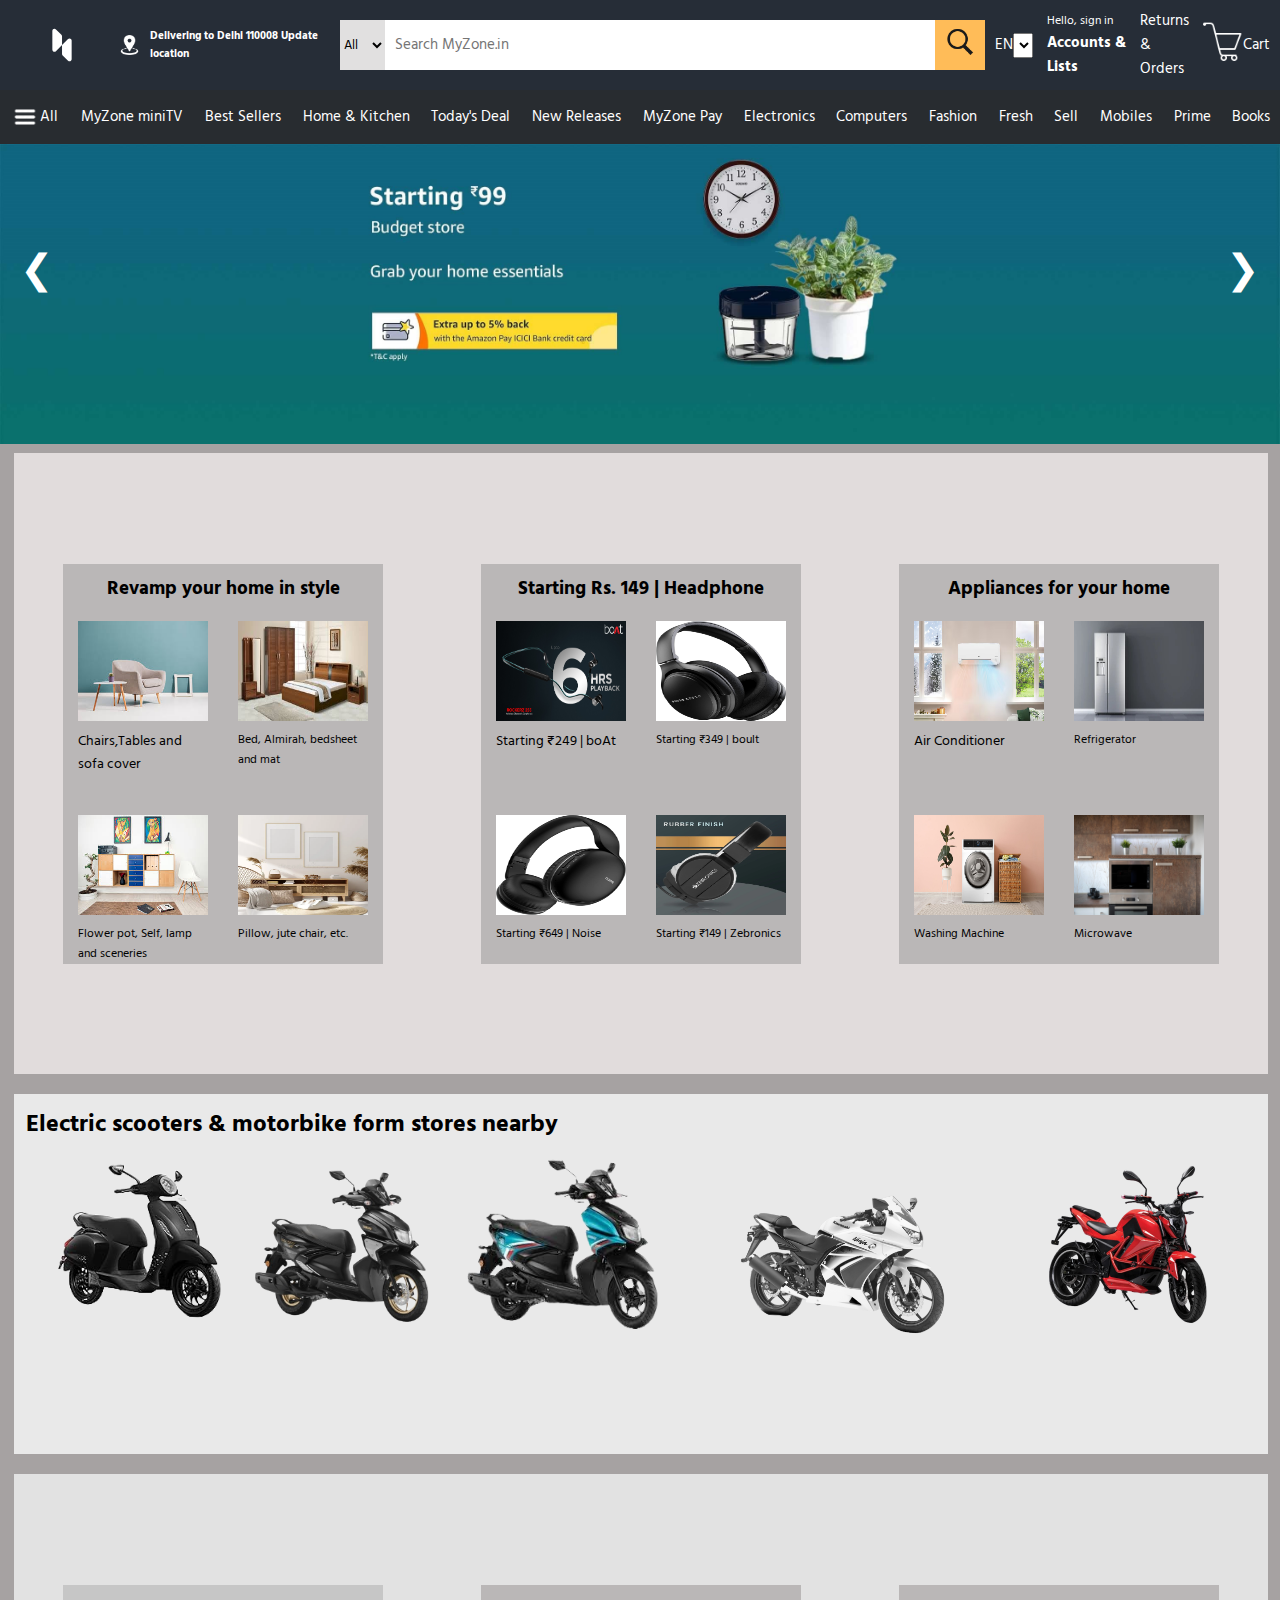
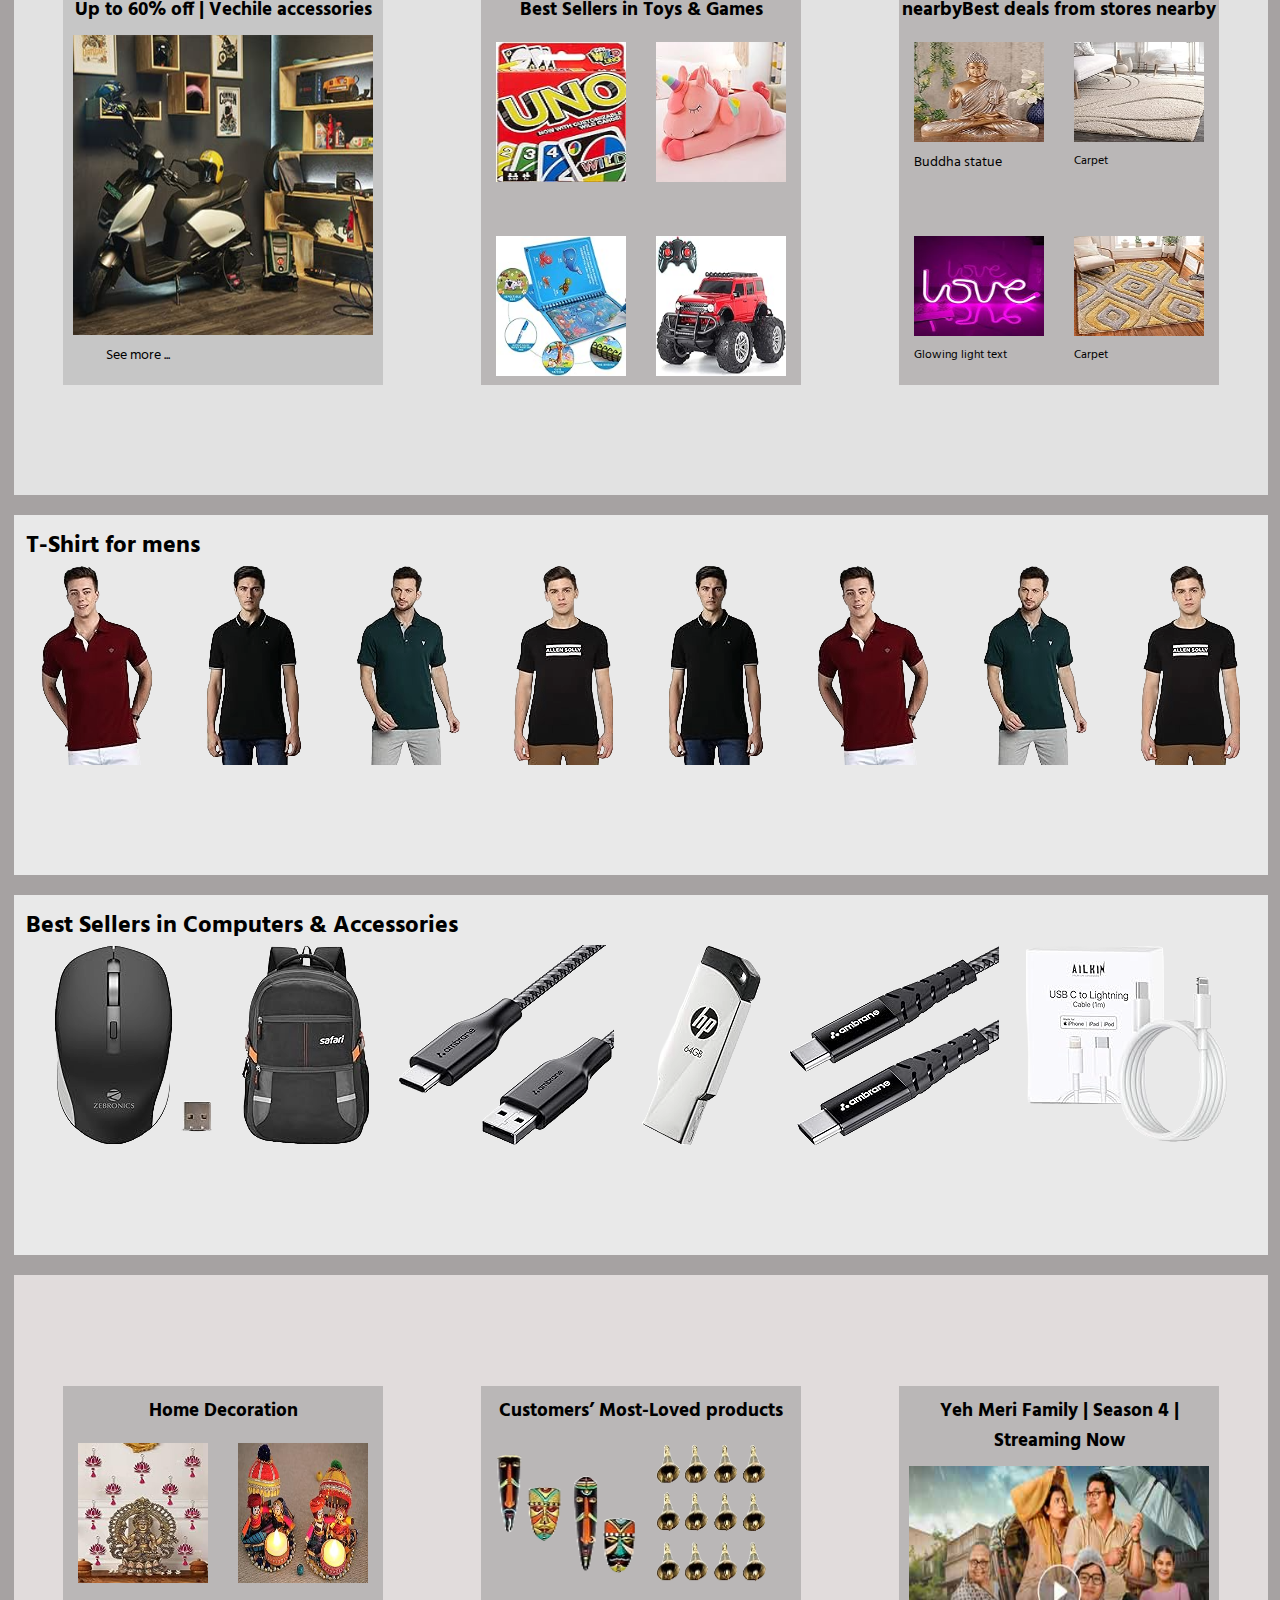
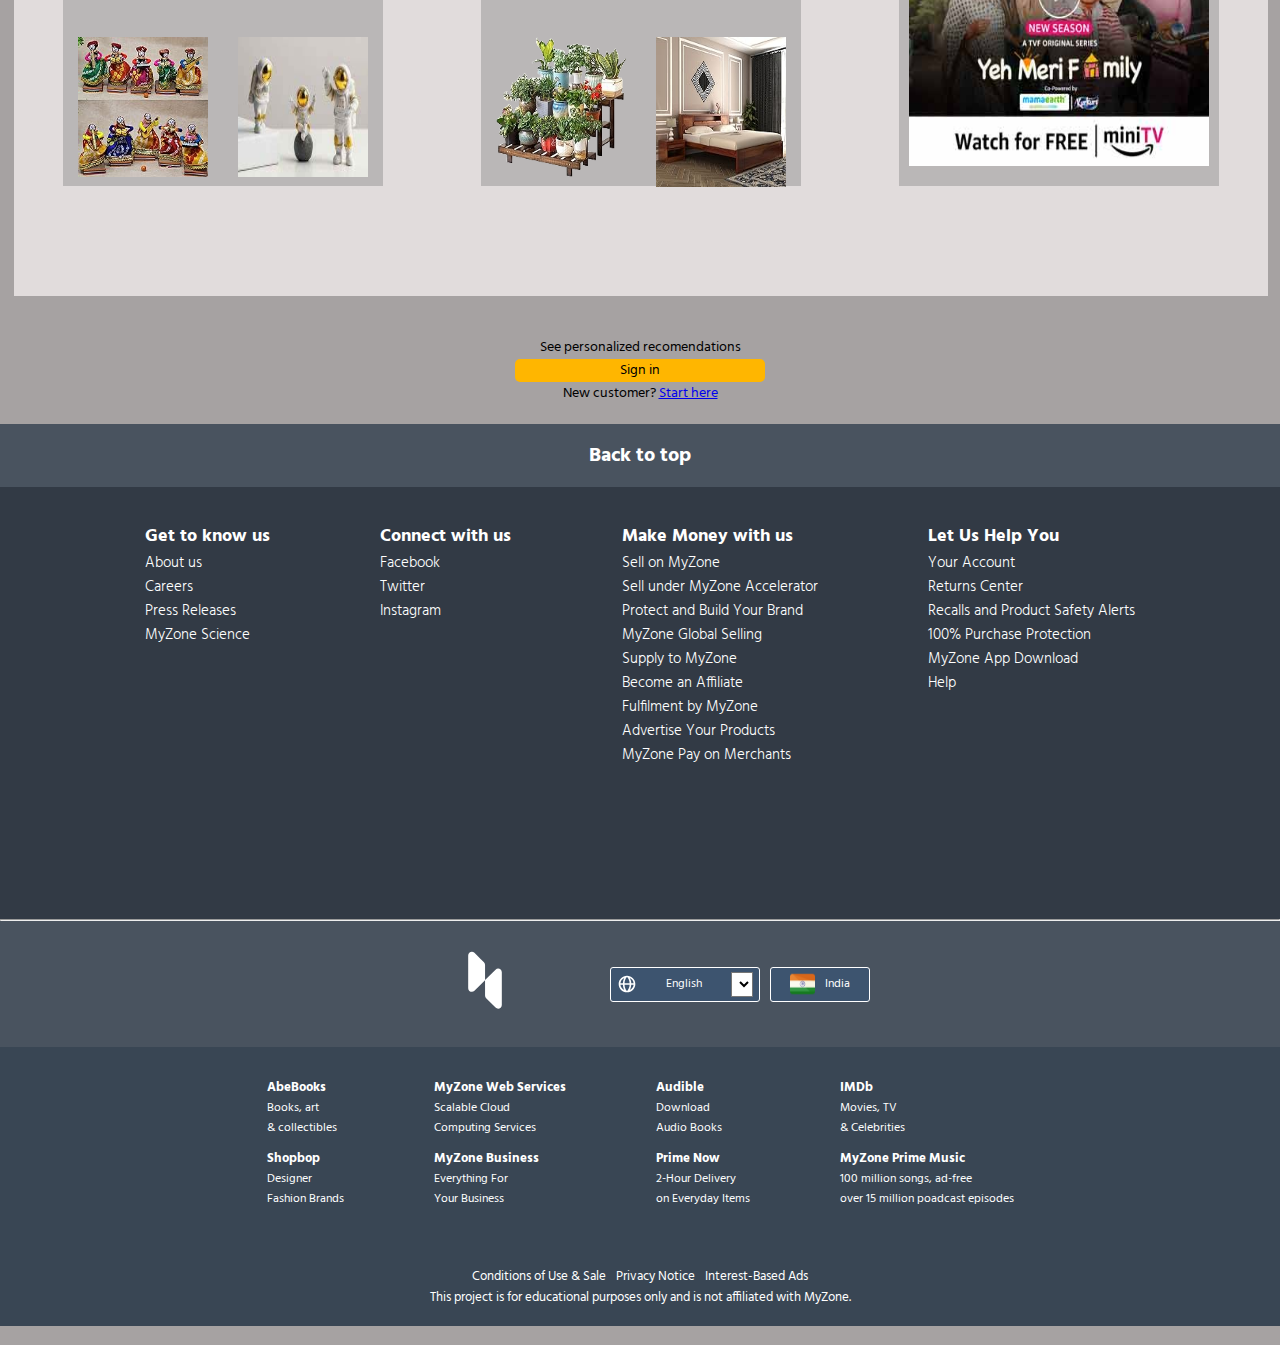
==== index.html @ e0f48158 "Initial commit" ====
<!DOCTYPE html>
<html lang="en">
  <head>
    <meta charset="UTF-8" />
    <meta name="viewport" content="width=device-width, initial-scale=1.0" />
    <title>MyZone</title>
    <link rel="stylesheet" href="./style.css" />
    <link rel="preconnect" href="https://fonts.googleapis.com" />
    <link rel="preconnect" href="https://fonts.gstatic.com" crossorigin />
    <link
      href="https://fonts.googleapis.com/css2?family=Anton&family=Caveat:wght@400..700&family=Hind:wght@300;400;500;600;700&family=Kalnia+Glaze:wght@100..700&family=Libre+Baskerville:ital,wght@0,400;0,700;1,400&family=Playfair+Display+SC:ital,wght@0,400;0,700;0,900;1,400;1,700;1,900&family=Prompt:ital,wght@0,100;0,200;0,300;0,400;0,500;0,600;0,700;0,800;0,900;1,100;1,200;1,300;1,400;1,500;1,600;1,700;1,800;1,900&family=Source+Code+Pro:ital,wght@0,200..900;1,200..900&display=swap"
      rel="stylesheet"
    />
  </head>
  <body>
    <div class="main-container" id="top">
      <div class="navbar">
        <div class="nav-left">
          <img
            src="./images/logo.svg"
            alt=""
            height="40"
            width="120"
            class="logo-img"
          />
          <div class="location">
            <img src="./images/location.png" alt="" height="20" width="25" />
            <span>Delivering to Delhi 110008 Update location</span>
          </div>
        </div>
        <div class="nav-middle">
          <div class="nav-mid-left">
            <select name="All" id="All">
              <option selected="selected" value="search-alias=aps">
                All
              </option>
              <option value="search-alias=alexa-skills">Alexa Skills</option>
              <option value="search-alias=MyZone-devices">
                MyZone Devices
              </option>
              <option value="search-alias=fashion">MyZone Fashion</option>
              <option value="search-alias=nowstore">MyZone Fresh</option>
              <option value="search-alias=freshmeat">MyZone Fresh Meat</option>
              <option value="search-alias=MyZone-pharmacy">
                MyZone Pharmacy
              </option>
              <option value="search-alias=appliances">Appliances</option>
              <option value="search-alias=mobile-apps">Apps &amp; Games</option>
              <option value="search-alias=audible">Audible Audiobooks</option>
              <option value="search-alias=baby">Baby</option>
              <option value="search-alias=beauty">Beauty</option>
              <option value="search-alias=stripbooks">Books</option>
              <option value="search-alias=automotive">
                Car &amp; Motorbike
              </option>
              <option value="search-alias=apparel">
                Clothing &amp; Accessories
              </option>
              <option value="search-alias=collectibles">Collectibles</option>
              <option value="search-alias=computers">
                Computers &amp; Accessories
              </option>
              <option value="search-alias=todays-deals">Deals</option>
              <option value="search-alias=electronics">Electronics</option>
              <option value="search-alias=furniture">Furniture</option>
              <option value="search-alias=lawngarden">
                Garden &amp; Outdoors
              </option>
              <option value="search-alias=gift-cards">Gift Cards</option>
              <option value="search-alias=grocery">
                Grocery &amp; Gourmet Foods
              </option>
              <option value="search-alias=hpc">
                Health &amp; Personal Care
              </option>
              <option value="search-alias=kitchen">Home &amp; Kitchen</option>
              <option value="search-alias=industrial">
                Industrial &amp; Scientific
              </option>
              <option value="search-alias=jewelry">Jewellery</option>
              <option value="search-alias=digital-text">Kindle Store</option>
              <option value="search-alias=luggage">Luggage &amp; Bags</option>
              <option value="search-alias=luxury-beauty">Luxury Beauty</option>
              <option value="search-alias=dvd">Movies &amp; TV Shows</option>
              <option value="search-alias=digital-music">MP3 Music</option>
              <option value="search-alias=popular">Music</option>
              <option value="search-alias=mi">Musical Instruments</option>
              <option value="search-alias=office-products">
                Office Products
              </option>
              <option value="search-alias=pets">Pet Supplies</option>
              <option value="search-alias=instant-video">Prime Video</option>
              <option value="search-alias=shoes">Shoes &amp; Handbags</option>
              <option value="search-alias=software">Software</option>
              <option value="search-alias=sporting">
                Sports, Fitness &amp; Outdoors
              </option>
              <option value="search-alias=specialty-aps-sns">
                Subscribe &amp; Save
              </option>
              <option value="search-alias=home-improvement">
                Tools &amp; Home Improvement
              </option>
              <option value="search-alias=toys">Toys &amp; Games</option>
              <option value="search-alias=under-ten-dollars">Under ₹500</option>
              <option value="search-alias=videogames">Video Games</option>
              <option value="search-alias=watches">Watches</option>
            </select>
          </div>
          <div class="nav-mid-center">
            <input type="text" placeholder="Search MyZone.in" />
          </div>
          <div class="nav-mid-right">
            <button class="serach">
              <img src="./images/search.png" alt="" />
            </button>
          </div>
        </div>
        <div class="nav-right">
          <div class="lang-dropdown">
            <label for="en">EN</label>
            <select name="" id="" style="width: 20px">
              <option value="">Hindi</option>
              <option value="">German</option>
              <option value="">English</option>
              <option value="">Spanish</option>
            </select>
          </div>
          <div class="nav-right-signin">
            <a href="./signin.html" style="font-size: 12px">Hello, sign in</a>
            <a href="#"><b>Accounts & Lists</b></a>
          </div>
          <div class="nav-right-order">
            <a href="./return.html">Returns</a>
            <a href="./return.html">& Orders</a>
            <!-- <div>Returns</div>
            <div>& Orders</div> -->
          </div>
          <div class="cart">
            <a href="#"
              ><img src="./images/cart-icon.png" alt="" height="40"
            /></a>
            <a href="./cart.html">Cart</a>
          </div>
        </div>
      </div>
      <div class="header">
        <ul>
          <div class="hamburger">
            <img src="./images/hamburger.png" alt="" height="30" width="30" />
            <li>All</li>
          </div>
          <li class="hide-li1">Customer Services</li>
          <li class="hide-li1">Car & Mototrbike</li>
          <li class="hide-li2">MyZone miniTV</li>
          <li class="hide-li2">Best Sellers</li>
          <li class="hide-li2">Home & Kitchen</li>
          <li class="hide-li3">Today's Deal</li>
          <li class="hide-li3">New Releases</li>
          <li class="hide-li3">MyZone Pay</li>
          <li class="hide-li4">Electronics</li>
          <li class="hide-li4">Computers</li>
          <li>Fashion</li>
          <li>Fresh</li>
          <li>Sell</li>
          <li>Mobiles</li>
          <li>Prime</li>
          <li>Books</li>
        </ul>
      </div>
      <div class="main-content">
        <div class="slideshow-container">
          <div class="mySlides fade">
            <img src="./images/bg-1.jpeg" alt="" width="100%" height="300px" />
          </div>
          <div class="mySlides fade">
            <img src="./images/bg-2.jpeg" alt="" width="100%" height="300px" />
          </div>
          <div class="mySlides fade">
            <img src="./images/bg-3.jpg" alt="" width="100%" height="300px" />
          </div>

          <!-- Next and previous button -->
          <a class="prev" onclick="plusSlides(-1)">&#10094;</a>
          <a class="next" onclick="plusSlides(1)">&#10095;</a>
        </div>
        <div class="main-card">
          <div class="card card-1">
            <h3>Revamp your home in style</h3>
            <div class="mini-card">
              <div class="m-card mini-card1">
                <img
                  src="./images/card/furn-1.jpeg"
                  alt=""
                  height="100"
                  width="130"
                />
                <p>Chairs,Tables and sofa cover</p>
              </div>
              <div class="m-card mini-card2">
                <img
                  src="./images/card/furn-2.jpeg"
                  alt=""
                  height="100"
                  width="130"
                />
                <p>Bed, Almirah, bedsheet and mat</p>
              </div>
              <div class="m-card mini-card3">
                <img
                  src="./images/card/furn-3.jpeg"
                  alt=""
                  height="100"
                  width="130"
                />
                <p>Flower pot, Self, lamp and sceneries</p>
              </div>
              <div class="m-card mini-card4">
                <img
                  src="./images/card/furn-4.webp"
                  alt=""
                  height="100"
                  width="130"
                />
                <p>Pillow, jute chair, etc.</p>
              </div>
            </div>
          </div>
          <div class="card card-2">
            <h3>Starting Rs. 149 | Headphone</h3>
            <div class="mini-card">
              <div class="m-card mini-card1">
                <img
                  src="./images/card/boat.jpg"
                  alt=""
                  height="100"
                  width="130"
                />
                <p>Starting ₹249 | boAt</p>
              </div>
              <div class="m-card mini-card2">
                <img
                  src="./images/card/boult.jpg"
                  alt=""
                  height="100"
                  width="130"
                />
                <p>Starting ₹349 | boult</p>
              </div>
              <div class="m-card mini-card3">
                <img
                  src="./images/card/noise.jpg"
                  alt=""
                  height="100"
                  width="130"
                />
                <p>Starting ₹649 | Noise</p>
              </div>
              <div class="m-card mini-card4">
                <img
                  src="./images/card/zebronics.webp"
                  alt=""
                  height="100"
                  width="130"
                />
                <p>Starting ₹149 | Zebronics</p>
              </div>
            </div>
          </div>
          <div class="card card-3">
            <h3>Appliances for your home</h3>
            <div class="mini-card">
              <div class="m-card mini-card1">
                <img
                  src="./images/card/ac.avif"
                  alt=""
                  height="100"
                  width="130"
                />
                <p>Air Conditioner</p>
              </div>
              <div class="m-card mini-card2">
                <img
                  src="./images/card/fridge.jpg"
                  alt=""
                  height="100"
                  width="130"
                />
                <p>Refrigerator</p>
              </div>
              <div class="m-card mini-card3">
                <img
                  src="./images/card/washing machine.avif"
                  alt=""
                  height="100"
                  width="130"
                />
                <p>Washing Machine</p>
              </div>
              <div class="m-card mini-card4">
                <img
                  src="./images/card/microwave.webp"
                  alt=""
                  height="100"
                  width="130"
                />
                <p>Microwave</p>
              </div>
            </div>
          </div>
          <div class="split-card">
            <div class="mini-signin">
              <div class="sign-in">
                <h2>Sign in for your best experience</h2>
              </div>
              <div>
                <button class="btn-signin">Sign in securely</button>
              </div>
            </div>
            <div class="mini-split-card">
              <!-- <video width="320" height="240" controls>
                <source src="movie.mp4" type="video/mp4">
                Your browser does not support the video tag.
              </video> -->
              <img
                src="./images/card/g-1.jpg"
                alt=""
                height="100%"
                width="100%"
              />
            </div>
          </div>
        </div>
      </div>
      <div class="img-container">
        <div>
          <h2>Electric scooters & motorbike form stores nearby</h2>
        </div>
        <div class="scooter-img">
          <img
            class="img-1"
            src="./images/scooters/scooter-1.png"
            alt=""
            height="160"
          />
          <img
            class="img-2"
            src="./images/scooters/scooter-2.png"
            alt=""
            height="160"
          />
          <img
            class="img-3"
            src="./images/scooters/scooter-3.png"
            alt=""
            height="170"
          />
          <img
            class="img-4"
            src="./images/scooters/bike-1.png"
            alt=""
            height="200"
          />
          <img
            class="img-5"
            src="./images/scooters/bike-2.png"
            alt=""
            height="200"
          />
          <img
            class="img-6"
            src="./images/scooters/bike-3.webp"
            alt=""
            height="200"
          />
        </div>
      </div>
      <div class="main-card2">
        <div class="card card-1">
          <h3>Up to 60% off | Vechile accessories</h3>
          <div class="m-card mini-card1">
            <img src="./images/card/o-1.jpg" alt="" height="300" width="300" />
            <p>See more ...</p>
          </div>
        </div>
        <div class="card card-2">
          <h3>Best Sellers in Toys & Games</h3>
          <div class="mini-card">
            <div class="m-card mini-card1">
              <img
                src="./images/card/t-1.jpg"
                alt=""
                height="140"
                width="130"
              />
              <!-- <p>Starting ₹249 | boAt</p> -->
            </div>
            <div class="m-card mini-card2">
              <img
                src="./images/card/t-2.jpg"
                alt=""
                height="140"
                width="130"
              />
              <!-- <p>Starting ₹349 | boult</p> -->
            </div>
            <div class="m-card mini-card3">
              <img
                src="./images/card/t-3.jpg"
                alt=""
                height="140"
                width="130"
              />
              <!-- <p>Starting ₹649 | Noise</p> -->
            </div>
            <div class="m-card mini-card4">
              <img
                src="./images/card/t-4.jpg"
                alt=""
                height="140"
                width="130"
              />
              <!-- <p>Starting ₹149 | Zebronics</p> -->
            </div>
          </div>
        </div>
        <div class="card card-3">
          <h3>nearbyBest deals from stores nearby</h3>
          <div class="mini-card">
            <div class="m-card mini-card1">
              <img
                src="./images/card/c-1.jpg"
                alt=""
                height="100"
                width="130"
              />
              <p>Buddha statue</p>
            </div>
            <div class="m-card mini-card2">
              <img
                src="./images/card/c-2.jpg"
                alt=""
                height="100"
                width="130"
              />
              <p>Carpet</p>
            </div>
            <div class="m-card mini-card3">
              <img
                src="./images/card/c-3.jpg"
                alt=""
                height="100"
                width="130"
              />
              <p>Glowing light text</p>
            </div>
            <div class="m-card mini-card4">
              <img
                src="./images/card/c-4.jpg"
                alt=""
                height="100"
                width="130"
              />
              <p>Carpet</p>
            </div>
          </div>
        </div>
        <div class="card card-4">
          <h3>Up to 60% off | Styles for women</h3>
          <div class="mini-card">
            <div class="m-card mini-card1">
              <img
                src="./images/card/w-1.jpg"
                alt=""
                height="100"
                width="130"
              />
              <p>Womens's Clothing</p>
            </div>
            <div class="m-card mini-card2">
              <img
                src="./images/card/w-2.jpg"
                alt=""
                height="100"
                width="130"
              />
              <p>Footwear+Handbags</p>
            </div>
            <div class="m-card mini-card3">
              <img
                src="./images/card/w-3.jpg"
                alt=""
                height="100"
                width="130"
              />
              <p>Watches</p>
            </div>
            <div class="m-card mini-card4">
              <img
                src="./images/card/w-4.jpg"
                alt=""
                height="100"
                width="130"
              />
              <p>Fashion jewellery</p>
            </div>
          </div>
        </div>
      </div>
      <div class="img-container">
        <div>
          <h2>T-Shirt for mens</h2>
        </div>
        <div class="tShirt-img">
          <img
            class="tshirt-1"
            src="./images/t-shirt/t-shirt-1.png"
            alt=""
            height="200"
          />
          <img
            class="tshirt-2"
            src="./images/t-shirt/t-shirt-2.png"
            alt=""
            height="200"
          />
          <img
            class="tshirt-3"
            src="./images/t-shirt/t-shirt-3.png"
            alt=""
            height="200"
          />
          <img
            class="tshirt-4"
            src="./images/t-shirt/t-shirt-4.png"
            alt=""
            height="200"
          />
          <img
            class="tshirt-5"
            src="./images/t-shirt/t-shirt-2.png"
            alt=""
            height="200"
          />
          <img
            class="tshirt-6"
            src="./images/t-shirt/t-shirt-1.png"
            alt=""
            height="200"
          />
          <img
            class="tshirt-7"
            src="./images/t-shirt/t-shirt-3.png"
            alt=""
            height="200"
          />
          <img
            class="tshirt-8"
            src="./images/t-shirt/t-shirt-4.png"
            alt=""
            height="200"
          />
        </div>
      </div>
      <div class="img-container">
        <div>
          <h2>Best Sellers in Computers & Accessories</h2>
        </div>
        <div class="accessories-img">
          <img class="acc-1" src="./images/accessories/acc-1.png" alt="" />
          <img class="acc-2" src="./images/accessories/acc-2.png" alt="" />
          <img class="acc-3" src="./images/accessories/acc-3.png" alt="" />
          <img class="acc-4" src="./images/accessories/acc-4.png" alt="" />
          <img class="acc-5" src="./images/accessories/acc-5.png" alt="" />
          <img class="acc-6" src="./images/accessories/acc-6.png" alt="" />
        </div>
      </div>
      <div class="main-card">
        <div class="card card-1">
          <h3>Home Decoration</h3>
          <div class="mini-card">
            <div class="m-card mini-card1">
              <img
                src="./images/card/m-1.jpg"
                alt=""
                height="140"
                width="130"
              />
              <!-- <p>Chairs,Tables and sofa cover</p> -->
            </div>
            <div class="m-card mini-card2">
              <img
                src="./images/card/m-2.jpg"
                alt=""
                height="140"
                width="130"
              />
              <!-- <p>Bed, Almirah, bedsheet and mat</p> -->
            </div>
            <div class="m-card mini-card3">
              <img
                src="./images/card/m-3.jpg"
                alt=""
                height="140"
                width="130"
              />
              <!-- <p>Flower pot, Self, lamp and sceneries</p> -->
            </div>
            <div class="m-card mini-card4">
              <img
                src="./images/card/m-4.jpg"
                alt=""
                height="140"
                width="130"
              />
              <!-- <p>Pillow, jute chair, etc.</p> -->
            </div>
          </div>
        </div>
        <div class="card card-2">
          <h3>Customers’ Most-Loved products</h3>
          <div class="mini-card">
            <div class="m-card mini-card1">
              <img
                src="./images/card/s-1.png"
                alt=""
                height="130"
                width="140"
              />
              <!-- <p>Starting ₹249 | boAt</p> -->
            </div>
            <div class="m-card mini-card2">
              <img
                src="./images/card/s-2.png"
                alt=""
                height="140"
                width="110"
              />
              <!-- <p>Starting ₹349 | boult</p> -->
            </div>
            <div class="m-card mini-card3">
              <img
                src="./images/card/s-3.png"
                alt=""
                height="140"
                width="130"
              />
              <!-- <p>Starting ₹649 | Noise</p> -->
            </div>
            <div class="m-card mini-card4">
              <img
                src="./images/card/s-4.jpg"
                alt=""
                height="150"
                width="130"
              />
              <!-- <p>Starting ₹149 | Zebronics</p> -->
            </div>
          </div>
        </div>
        <div class="card card-3 set-card">
          <h3>Yeh Meri Family | Season 4 | Streaming Now</h3>
          <div class="mini-card1">
            <img src="./images/card/d-1.jpg" alt="" height="300" width="300" />
            <!-- <p>Check out other exciting shows on miniTV</p> -->
          </div>
        </div>
        <div class="card card-4">
          <h3>Appliances for kitchen Up to 60% off</h3>
          <div class="mini-card">
            <div class="m-card mini-card1">
              <img
                src="./images/card/k-1.jpg"
                alt=""
                height="140"
                width="130"
              />
              <!-- <p>Air Conditioner</p> -->
            </div>
            <div class="m-card mini-card2">
              <img
                src="./images/card/k-2.jpg"
                alt=""
                height="140"
                width="130"
              />
              <!-- <p>Kitchen set</p> -->
            </div>
            <div class="m-card mini-card3">
              <img
                src="./images/card/k-3.jpg"
                alt=""
                height="140"
                width="130"
              />
              <!-- <p>Washing Machine</p> -->
            </div>
            <div class="m-card mini-card4">
              <img
                src="./images/card/k-4.jpg"
                alt=""
                height="140"
                width="130"
              />
              <!-- <p>Microwave</p> -->
            </div>
          </div>
        </div>
      </div>
      <div class="con">
        <p>See personalized recomendations</p>
        <a href="#" class="sign">Sign in</a>
        <p class="new-cust">
          New customer? <a href="#">Start here</a>
        </p>
      </div>
      <div class="footer">
        <div class="toTop">
          <a href="#top">Back to top</a>
        </div>
        <div class="footer-about">
          <div>
            <h3>Get to know us</h3>
            <ul>
              <li>About us</li>
              <li>Careers</li>
              <li>Press Releases</li>
              <li>MyZone Science</li>
            </ul>
          </div>
          <div>
            <h3>Connect with us</h3>
            <ul>
              <li>Facebook</li>
              <li>Twitter</li>
              <li>Instagram</li>
            </ul>
          </div>
          <div>
            <h3>Make Money with us</h3>
            <ul>
              <li>Sell on MyZone</li>
              <li>Sell under MyZone Accelerator</li>
              <li>Protect and Build Your Brand</li>
              <li>MyZone Global Selling</li>
              <li>Supply to MyZone</li>
              <li>Become an Affiliate</li>
              <li>Fulfilment by MyZone</li>
              <li>Advertise Your Products</li>
              <li>MyZone Pay on Merchants</li>
            </ul>
          </div>
          <div>
            <h3>Let Us Help You</h3>
            <ul>
              <li>Your Account</li>
              <li>Returns Center</li>
              <li>Recalls and Product Safety Alerts</li>
              <li>100% Purchase Protection</li>
              <li>MyZone App Download</li>
              <li>Help</li>
            </ul>
          </div>
        </div>
        <hr />
        <div class="footer-logo">
          <div>
            <img src="./images/logo.svg" alt="" height="70" width="150" />
          </div>
          <div class="footer-logo-right">
            <div class="globe">
              <img src="./globe.svg" alt="" height="20" />
              English
              <select>
                <option value=""></option>
              </select>
            </div>
            <div class="country-icon">
              <img src="./images/india.png" alt="" height="30" width="25" />
              <span>India</span>
            </div>
          </div>
        </div>
        <div class="footer-end">
          <div class="footer-end-content">
            <div class="content">
              <div class="mini-cont">
                <h5>AbeBooks</h5>
                <p>Books, art</p>
                <p>& collectibles</p>
              </div>
              <div class="mini-cont">
                <h5>Shopbop</h5>
                <p>Designer</p>
                <p>Fashion Brands</p>
              </div>
            </div>
            <div class="content">
              <div class="mini-cont">
                <h5>MyZone Web Services</h5>
                <p>Scalable Cloud</p>
                <p>Computing Services</p>
              </div>
              <div class="mini-cont">
                <h5>MyZone Business</h5>
                <p>Everything For</p>
                <p>Your Business</p>
              </div>
            </div>
            <div class="content">
              <div class="mini-cont">
                <h5>Audible</h5>
                <p>Download</p>
                <p>Audio Books</p>
              </div>
              <div class="mini-cont">
                <h5>Prime Now</h5>
                <p>2-Hour Delivery</p>
                <p>on Everyday Items</p>
              </div>
            </div>
            <div class="content">
              <div class="mini-cont">
                <h5>IMDb</h5>
                <p>Movies, TV</p>
                <p>& Celebrities</p>
              </div>
              <div class="mini-cont">
                <h5>MyZone Prime Music</h5>
                <p>100 million songs, ad-free</p>
                <p>over 15 million poadcast episodes</p>
              </div>
            </div>
          </div>
          <div class="footer-copyright">
            <div class="footer-conditions">
              <p>Conditions of Use & Sale</p>
              <p>Privacy Notice</p>
              <p>Interest-Based Ads</p>
            </div>
            <div>
              <!-- <p>1996-2024, MyZone.com, Inc. or its affiliates</p> -->
               <p>This project is for educational purposes only and is not affiliated with MyZone.</p>
            </div>
          </div>
        </div>
      </div>
    </div>
    <script src="./index.js"></script>
  </body>
</html>
---- style.css ----
* {
  margin: 0;
  padding: 0;
  box-sizing: border-box;
  font-family: "Hind", sans-serif;
}
.main-container {
  /* background: url('./images/bg-1.jpeg') no-repeat; */
  /* background-color: rgb(255, 253, 253); */
  background-color: rgb(166, 162, 162);
  height: 505vh;
  width: 100%;
}
.navbar {
  /* background-color: #131921; */
  background-color: #262d37;
  color: white;
  display: flex;
  width: 100%;
  height: 10vh;
  /* justify-content: space-between; */
  align-items: center;
}
.nav-left {
  display: flex;
  flex-direction: row;
  height: 10vh;
  align-items: center;
  gap: 5px;
  width: 21%;
  padding: 10px;
  /* background-color: pink; */
}
.logo-img:hover{
  border: 1px solid white;
  cursor: pointer;
}
.location{
  display: flex;
  height: 50px;
  justify-content: center;
  align-items: center;
  gap: 10px;
  font-size: 13px;
  font-weight: bold;
  /* border: 1px solid white; */
}
.location:hover{
   border: 1px solid white;
   cursor: pointer;
}
/* .location span {
  font-weight: bold;
  font-size: 18px;
} */
.nav-middle {
  display: flex;
  width: 54%;
  /* background-color: blue; */
  border-radius: 25px;
  height: 50px;
  align-items: center;
  border-radius: 10px;
}
.nav-mid-left select {
  border: none;
  width: 45px;
  height: 50px;
  background-color: rgb(225, 224, 224);
}
.nav-middle input {
  height: 50px;
  width: 710px;
  border: none;
  padding: 10px;
  font-size: 15px;
  outline: none;
}
.nav-middle button {
  width: 50px;
  height: 50px;
  background-color: rgb(255, 188, 88);
  border: none;
}
.nav-middle img {
  height: 30px;
  width: 30px;
}
.nav-right {
  display: flex;
  width: 26%;
  /* background-color: orange; */
  height: 10vh;
  align-items: center;
  justify-content: space-evenly;
  gap: 14px;
  padding: 10px;
  font-size: 15px;
}
.lang-dropdown{
  display: flex;
  justify-content: center;
  align-items: center;
  cursor: pointer;
  height: 50px;
  width: 50px;
}
.lang-dropdown:hover{
  border: 1px solid white;
  cursor: pointer;
}
.nav-right-signin{
  display: flex;
  flex-direction: column;
}
.nav-right-signin a{
  text-decoration: none;
  color: white;
}
.nav-right-signin:hover{
  border: 1px solid white;
  padding: 5px;
  cursor: pointer;
}
.nav-right-order {
  display: flex;
  flex-direction: column;
  cursor: pointer;
}
.nav-right-order a{
  text-decoration: none;
  color: white;
}
.nav-right-order:hover{
  border: 1px solid white;
  padding: 4px;
  cursor: pointer;
}
.cart {
  display: flex;
  flex-direction: row;
  align-items: center;
  cursor: pointer;
}
.cart a{
  text-decoration: none;
  color: white;
}
.cart:hover{
  border: 1px solid white;
  padding: 4px;
  cursor: pointer;
}
.header ul {
  /* background-color: #232f3e; */
  background-color: #282c30;
  height: 6vh;
  display: flex;
  gap: 12px;
  width: 100%;
  align-items: center;
  justify-content: space-evenly;
}
.header ul li {
  list-style: none;
  cursor: pointer;
  color: white;
  font-size: 15px;
}
.hamburger {
  display: flex;
  width: 50px;
  align-items: center;
}
.header li:hover{
  border: 1px solid white;
  padding: 3px;
}
.main-content {
  /* background-color: #5e605e; */
  width: 100%;
  /* height: 84vh; */
  /* margin: 0 14px; */
}
.slideshow-container {
  /* max-width: 1000px; */
  position: relative;
  margin: auto;
}
.mySlides {
  display: none;
}
.prev,
.next {
  cursor: pointer;
  position: absolute;
  top: 25%;
  width: auto;
  /* margin-top: -22px; */
  padding: 20px;
  color: white;
  font-size: 40px;
  border-radius: 0 3px 3px 0;
  user-select: none;
  transition: 0.6 ease;
  /* background-color: pink; */
  height: 100px;
}
.next {
  right: 0;
  border-radius: 3px 0 0 3px;
}
.fade {
  animation-name: fade;
  animation-duration: 1.5s;
}
@keyframes fade {
  from {
    opacity: 0.4;
  }
  to {
    opacity: 1;
  }
}

.main-card {
  background-color: rgb(225, 220, 220);
  /* background-color: yellow; */
  width: 98%;
  height: 69vh;
  display: flex;
  justify-content: space-around;
  align-items: center;
  margin: 0 14px;
  margin-bottom: 20px;
}
.card {
  width: 320px;
  height: 400px;
  /* background-color: #c6c6c6; */
  background-color: #bab7b7;
}
.card h3 {
  text-align: center;
  margin-top: 10px;
}
.mini-card {
  height: 42vh;
  /* background-color: red; */
  width: 100%;
  display: flex;
  justify-content: center;
  align-items: center;
  gap: 10px;
  flex-basis: 2;
  flex-wrap: wrap;
}
.m-card {
  /* background-color: pink; */
  height: 150px;
  width: 130px;
  margin: 10px;
}
.mini-card p {
  font-size: 12px;
}
.mini-card1{
 margin: 10px;
}
.mini-card1 p{
  font-size: 14px;
}
.split-card {
  display: flex;
  flex-direction: column;
  /* background-color: red; */
  width: 320px;
  height: 420px;
  justify-content: space-between;
}
.mini-signin {
  background-color: white;
  display: flex;
  flex-direction: column;
  height: 160px;
  justify-content: center;
  width: 320px;
  align-items: center;
  padding: 20px;
  gap: 10px;
}
.btn-signin {
  border: none;
  width: 280px;
  border-radius: 25px;
  padding: 6px;
  background-color: rgb(239, 239, 21);
}
.mini-split-card {
  background-color: pink;
  height: 220px;
}
.img-container {
  background-color: rgb(233, 233, 233);
  width: 98%;
  height: 40vh;
  display: flex;
  flex-direction: column;
  margin: 0 14px;
  padding: 12px;
  margin-bottom: 20px;
}
.scooter-img{
  display: flex;
  /* background-color: red; */
  align-items: center;
  justify-content: space-evenly;
}
.accessories-img{
  /* background-color: red; */
  display: flex;
  justify-content: space-evenly;
}
.main-card2 {
  background-color: #e2e2e2;
  /* background-color: yellow; */
  width: 98%;
  height: 69vh;
  display: flex;
  justify-content: space-around;
  align-items: center;
  margin: 0 14px;
  margin-bottom: 20px;
}
.main-card2 .card-1{
  text-align: center;
  width: 320px;
  height: 400px;
  background-color: #c6c6c6;
  display: flex;
  flex-direction: column;
}
.tShirt-img{
  display: flex;
  justify-content: space-between;
  padding: 0 15px;
}
.con{
  /* text-align: center; */
  display: flex;
  flex-direction: column;
  width: 100%;
  height: 12vh;
  align-items: center;
  justify-content: center;
  font-size: 14px;
}
.sign{
  background-color: #ffb600;
  width: 250px;
  border-radius: 5px;
  text-align: center;
  font-size: 14px;
  cursor: pointer;
  text-decoration: none;
  color: black;
}
.sign:hover{
  /* border: 2px solid black; */
  background-color: #fce53b;
}
.footer{
  height: 100vh;
  width: 100%;
  /* background-color: green; */
}
.toTop{
  height: 7vh;
  width: 100%;
  display: flex;
  /* background-color: #3b4a5d; */
  background-color: #49535f;
  justify-content: center;
  align-items: center;
}
.toTop a{
  text-decoration: none;
  font-size: 20px;
  font-weight: bold;
  color: white;
}
.footer-logo{
  /* background-color: #232F3E; */
  background-color: #49535f;
  height: 14vh;
  display: flex;
  width: 100%;
  justify-content: center;
  align-items: center;
  gap: 50px;
}
.footer-logo-right{
  display: flex;
  gap: 10px;
}
.globe{
  background-color: #3d546f;
  display: flex;
  height: 35px;
  width: 150px;
  padding: 6px;
  justify-content: space-between;
  align-items: center;
  border-radius: 3px;
  border: 1px solid white;
  font-size: 12px;
  color: white;
}
.globe select{
  background-color: #ffffff;
}
.country-icon{
  background-color: #3d546f;
  display: flex;
  height: 35px;
  width: 100px;
  padding: 6px;
  justify-content: center;
  gap: 10px;
  align-items: center;
  border-radius: 3px;
  border: 1px solid white;
  font-size: 12px;
  color: white;
}
.footer-about{
  /* background-color: #232F3E; */
  background-color: #323a45;
  color: white;
  height: 48vh;
  width: 100%;
  display: flex;
  justify-content: space-evenly;
  padding: 35px;
  font-size: 15px;
}
.footer-about li{
  list-style: none;
  font-weight: 100;
}
.footer-end{
  height: 31vh;
  /* background-color: #131A22; */
  background-color: #394654;
  display: flex;
  color: white;
  flex-direction: column;
  justify-content: center;
  padding: 10px;
}
.footer-end-content{
  /* background-color: blue; */
  height: 25vh;
  width: 100%;
  display: flex;
  justify-content: center;
  gap: 50px;
}
.footer-copyright{
  /* background-color: red; */
  display: flex;
  flex-direction: column;
  width: 100%;
  height: 6vh;
  align-items: center;
  font-size: 13px;
}
.footer-conditions{
  display: flex;
  gap: 10px;
}
.content{
  /* background-color: red; */
    margin: 10px;
    display: flex;
    padding: 10px;
    flex-direction: column;
    gap: 10px;
}
.mini-cont p{
  font-size: 12px;
}


@media (max-width:1324px) {
  .split-card{
    display: none;
  }
  .main-card2 .card-4{
    display: none;
  }
  .main-card .card-4{
    display: none;
  }
  .scooter-img .img-6{
    display: none;
  }
}
@media (max-width:1095px) {
  .scooter-img .img-5{
    display: none;
  }
  .card{
    height: 400px;
  }
}
@media (max-width:1085px){
  .tshirt-8, .tshirt-7, .acc-6{
    display: none;
  }
}
@media (max-width:1505px){
  .nav-left{
    width: 30%;
  }
}
@media (max-width:1460px){
  .nav-middle input{
    width: 685px;
  }
}
@media (max-width:1440px){
  .nav-middle input{
    width: 660px;
  }
}
@media (max-width:1402px){
  .nav-middle input{
    width: 620px;
  }
}
@media (max-width:1300px){
  .nav-middle input{
    width: 550px;
  }
}
@media (max-width:1175px){
  .nav-middle input{
    width: 490px;
  }
}
@media (max-width:1165px){
  .nav-middle input{
    width: 400px;
  }
  .location{
    font-size: 9px;
    font-weight: bold;
  }
}
@media (max-width:1090px) {
  .nav-right-signin{
    font-size: 10px;
    font-weight: bold;
  }
}
@media (max-width:1304px) {
  .location{
    font-size: 11px;
    font-weight: bold;
  }
}
@media (max-width:1372px){
  .hide-li1{
    display: none;
  }
}
@media (max-width:1240px) {
  .nav-right{
    width: 32%;
  }
  .nav-middle input{
    width: 550px;
  }
}
@media (max-width:1180px){
  .nav-middle input{
    width: 450px;
  }
  .lang-dropdown{
    display: none;
  }
}
@media (max-width:1180px){
  .nav-middle input{
    width: 350px;
  }
  .nav-left{
    width: 35%;
  }
}
@media (max-width:1117px){
  .hide-li2{
    display: none;
  }
}
@media (max-width:960px) {
  .nav-middle input{
    width: 200px;
  }
  .nav-left{
    width: 40%;
  }
  .nav-right{
    width: 40%;
  }
}
@media (max-width:980px) {
  .card-1{
    display: none;
  }
  .main-card2 .card-1{
    display: none;
  }
}
@media (max-width:799px) {
  .location{
    display: none;
  }
  .nav-left{
    width: 30%;
  }
  .nav-right-signin{
    font-size: 12px;
  }
  .hide-li3{
    display: none;
  }
}

@media (max-width:850px) {
  .scooter-img .img-4{
    display: none;
  }
}
@media (max-width:880px) {
  .acc-5{
    display: none;
  }
}
@media (max-width:679px) {
  .tshirt-6{
    display: none;
  }  
}
@media (max-width:660px) {
  .card{
    height: 100vh;
    margin: 10px;
  }
  .main-card {
    height: 110vh;
  }
  .main-card .set-card{
    display: flex;
    flex-direction: column;
    justify-content: center;
  }
  .acc-4{
    display: none;
  }
  .main-card2{
    height: 120vh;
  }
  .nav-middle input{
    width: 150px;
  }
  .nav-mid-left{
    display: none;
  }
  .nav-right{
    width: 80%;
  }
}
@media (max-width:576px) {
  .scooter-img .img-3{
    display: none;
  }
}
@media (max-width:550px) {
  .tshirt-5, .acc-3{
    display: none;
  }
  .nav-right-order{
    display: none;
  }
  .nav-middle input{
    width: 110px;
  }
  .hide-li4{
    display: none;
  }
}
@media(max-width:460px){
  .tshirt-4{
    display: none;
  }
}
@media (max-width:380px) {
  .main-card{
    height: 120vh;
  }
  .card{
    height: 117vh;
  }
  .img-container{
    height: 45vh;
    justify-content: space-around;
  }
  .footer-about{
    height: 56vh;
  }
  .footer-logo{
    gap: 20px;
  }
  .logo-img{
    width: 100px;
  }
  /* .nav-left{
    width: 20%;
  }
  .nav-right{
    width: 40%;
  } */
}
@media (max-width:520px) {
  .main-card .set-card{
    width: 90%;
  }
  .mini-card1 img{
    width: 100%;
  }
}
@media (max-width:700px) {
  .footer-end{
    height: 51vh;
    justify-content: space-between;
    padding: 5px;
    /* font-size: 10px; */
  }
  .mini-cont h5{
    font-size: 11px;
  }
  .mini-cont p{
    font-size: 10px;
  }
  .footer-end-content{
    height: 37vh;
    gap: 4px;
  }
  .footer-copyright{
    height: 10vh;
    font-size: 10px;
  }
  .globe{
    width: 100px;
  }
  .country-icon{
    width: 50px;
    gap: 2px;
  }
  .country-icon img{
    width: 15px;
    height: 15px;
  }
  .nav-left{
    width: 20%;
  }
}
@media (max-width:750px) {
  .footer-about{
    padding: 22px;
    font-size: 12px;
  }
}
@media (max-width:580px) {
  .nav-left{
    width: 22%;
  }
}
@media (max-width:520px) {
  .nav-left{
    width: 26%;
  }
  .nav-middle input{
    width: 70px;
  }
}
@media (max-width:440px) {
  .nav-left{
    width: 40%;
  }
  .nav-right{
    width: 40%;
  }
  .nav-right-signin{
    font-size: 9px;
  }
  .nav-middle button{
    width: 40px;
  }
}
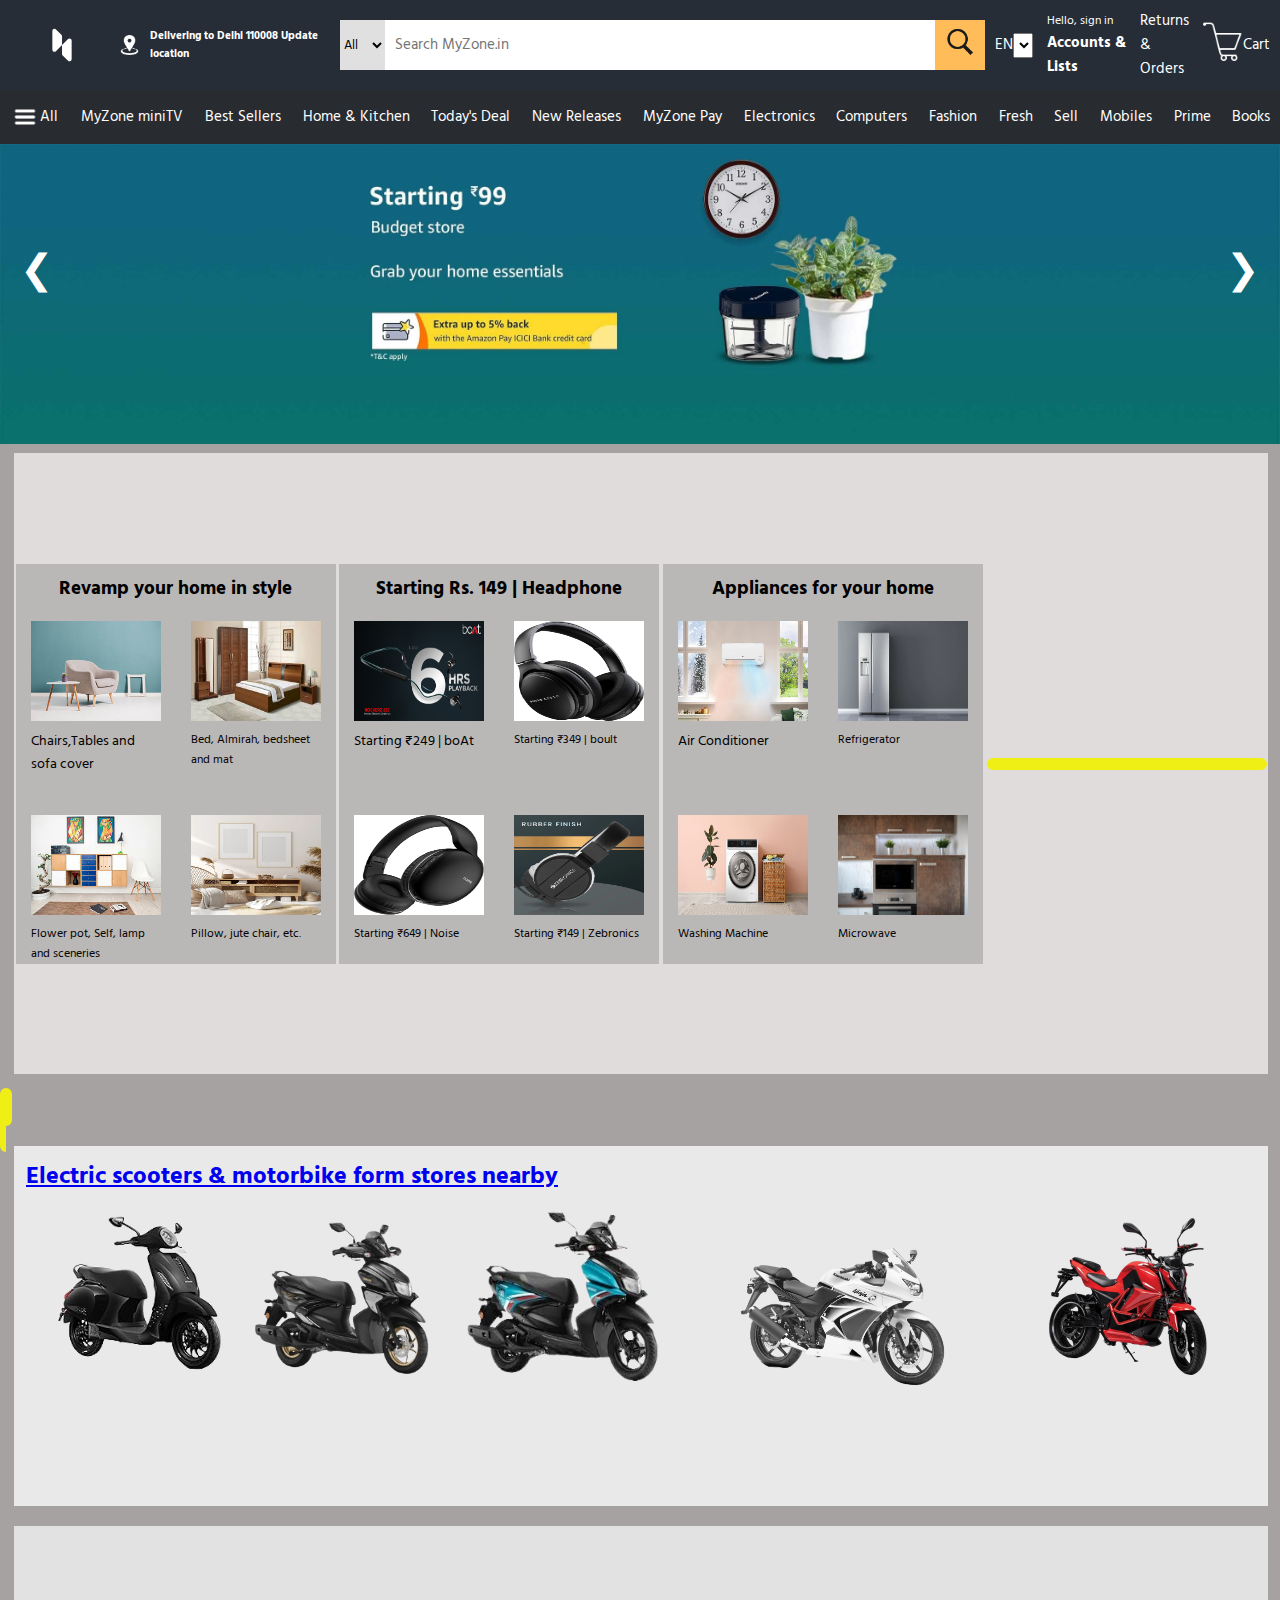
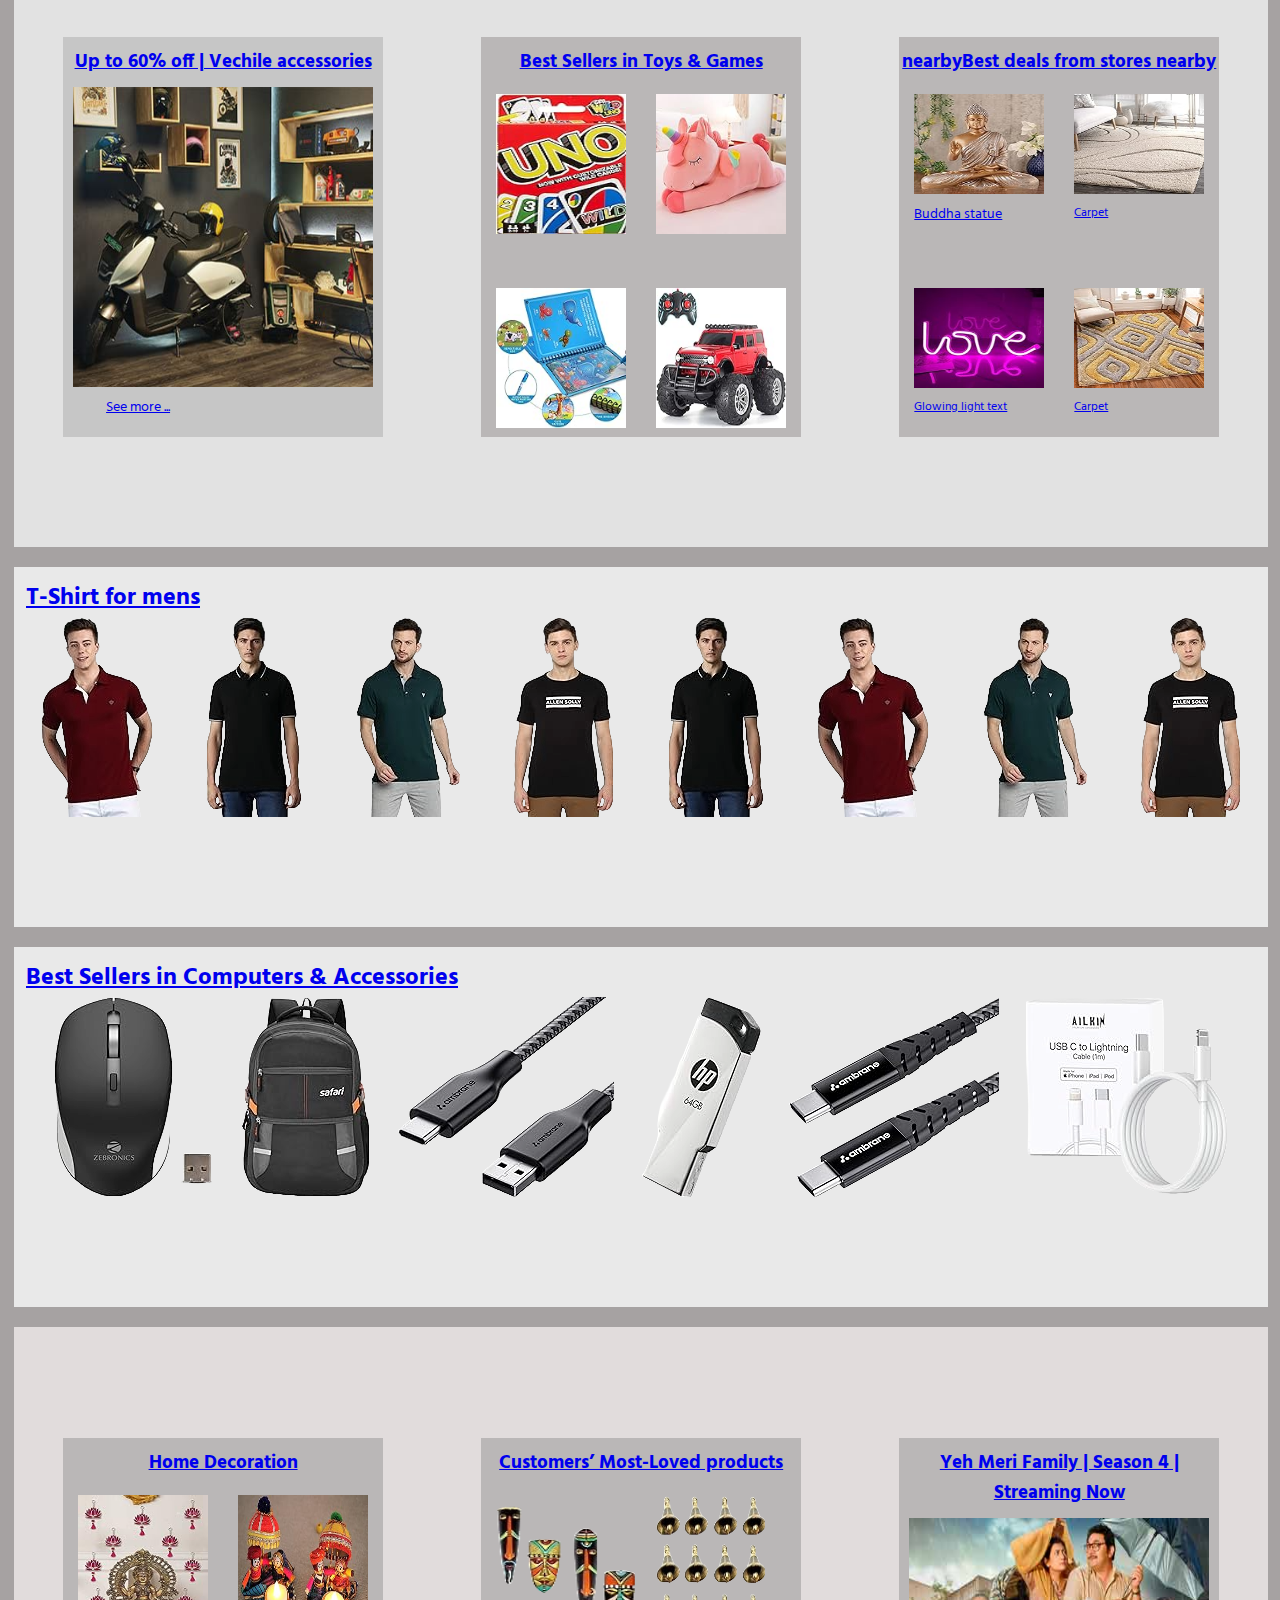
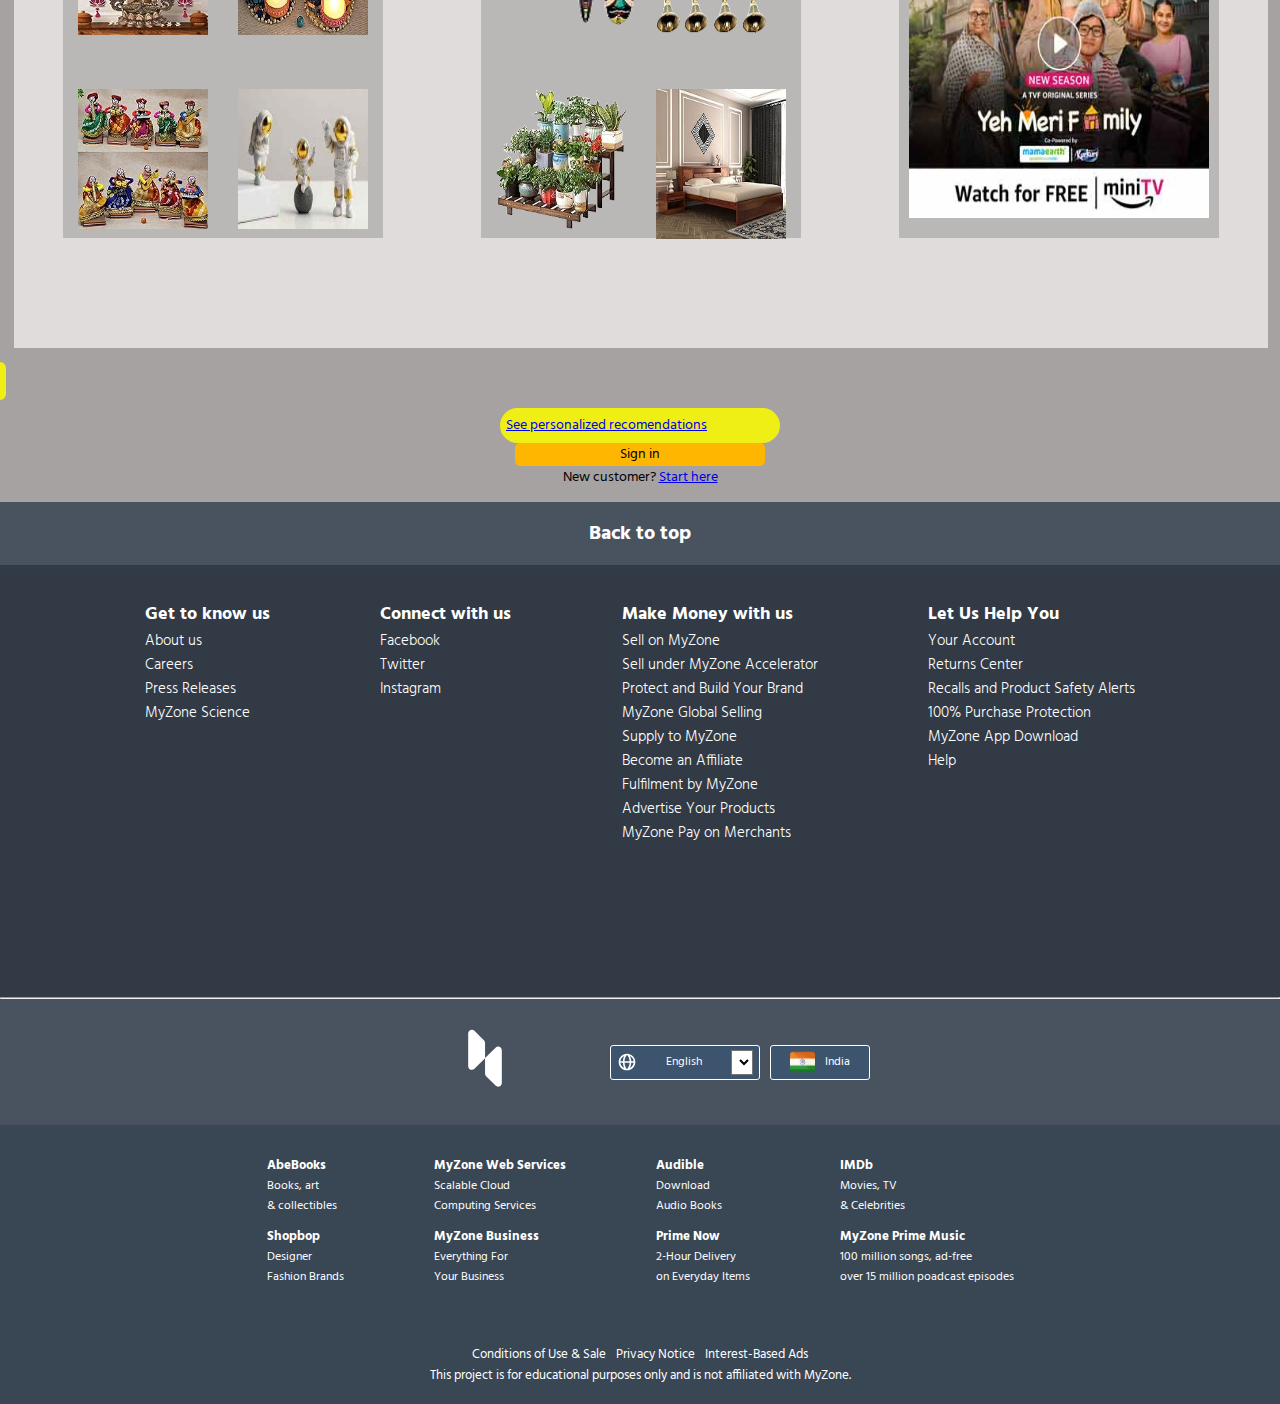
==== commit 282d099f: "Update index.html" ====
--- a/index.html
+++ b/index.html
@@ -314,7 +314,7 @@
                 <h2>Sign in for your best experience</h2>
               </div>
               <div>
-                <button class="btn-signin">Sign in securely</button>
+                <a href="./signin.html" class="btn-signin">Sign in securely</button>
               </div>
             </div>
             <div class="mini-split-card">
@@ -709,9 +709,9 @@
       </div>
       <div class="con">
         <p>See personalized recomendations</p>
-        <a href="#" class="sign">Sign in</a>
+        <a href="./signin.html" class="sign">Sign in</a>
         <p class="new-cust">
-          New customer? <a href="#">Start here</a>
+          New customer? <a href="./new-user.html">Start here</a>
         </p>
       </div>
       <div class="footer">
@@ -839,7 +839,6 @@
               <p>Interest-Based Ads</p>
             </div>
             <div>
-              <!-- <p>1996-2024, MyZone.com, Inc. or its affiliates</p> -->
                <p>This project is for educational purposes only and is not affiliated with MyZone.</p>
             </div>
           </div>
@@ -848,4 +847,4 @@
     </div>
     <script src="./index.js"></script>
   </body>
-</html>+</html>
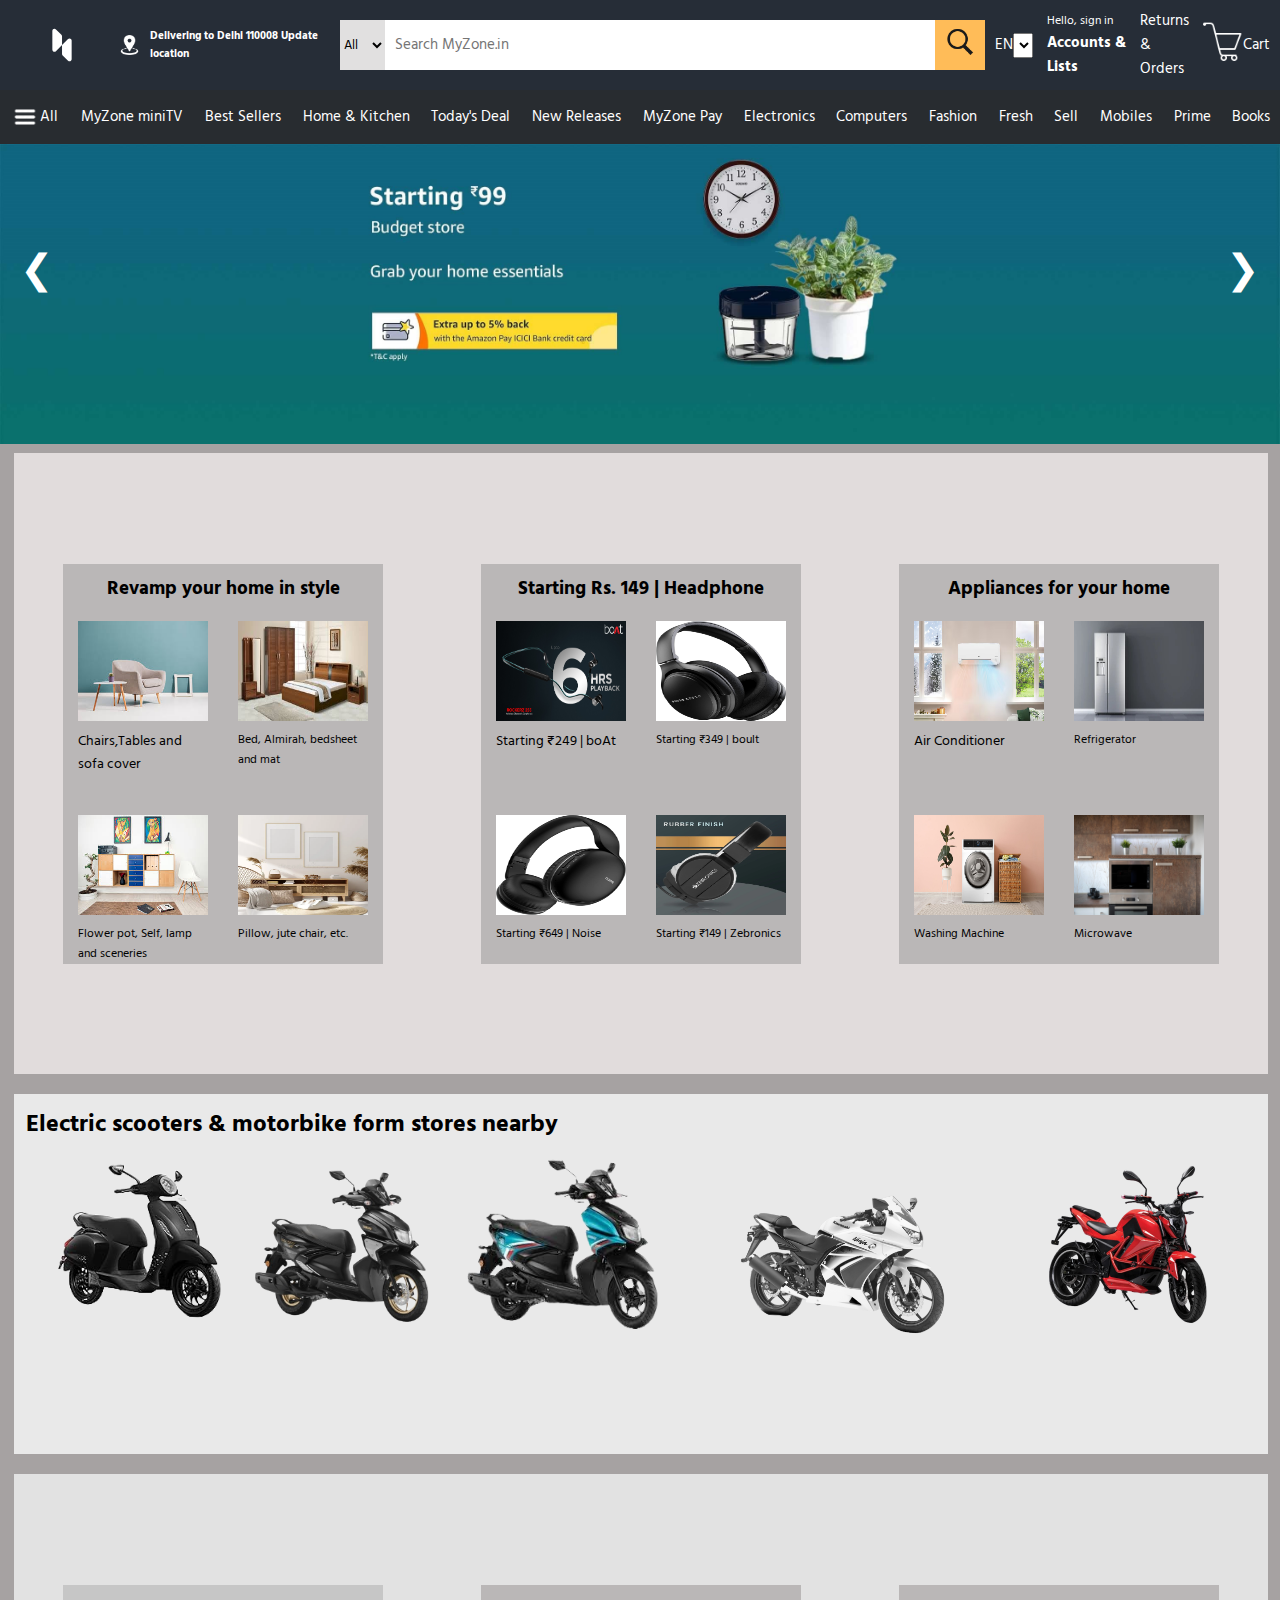
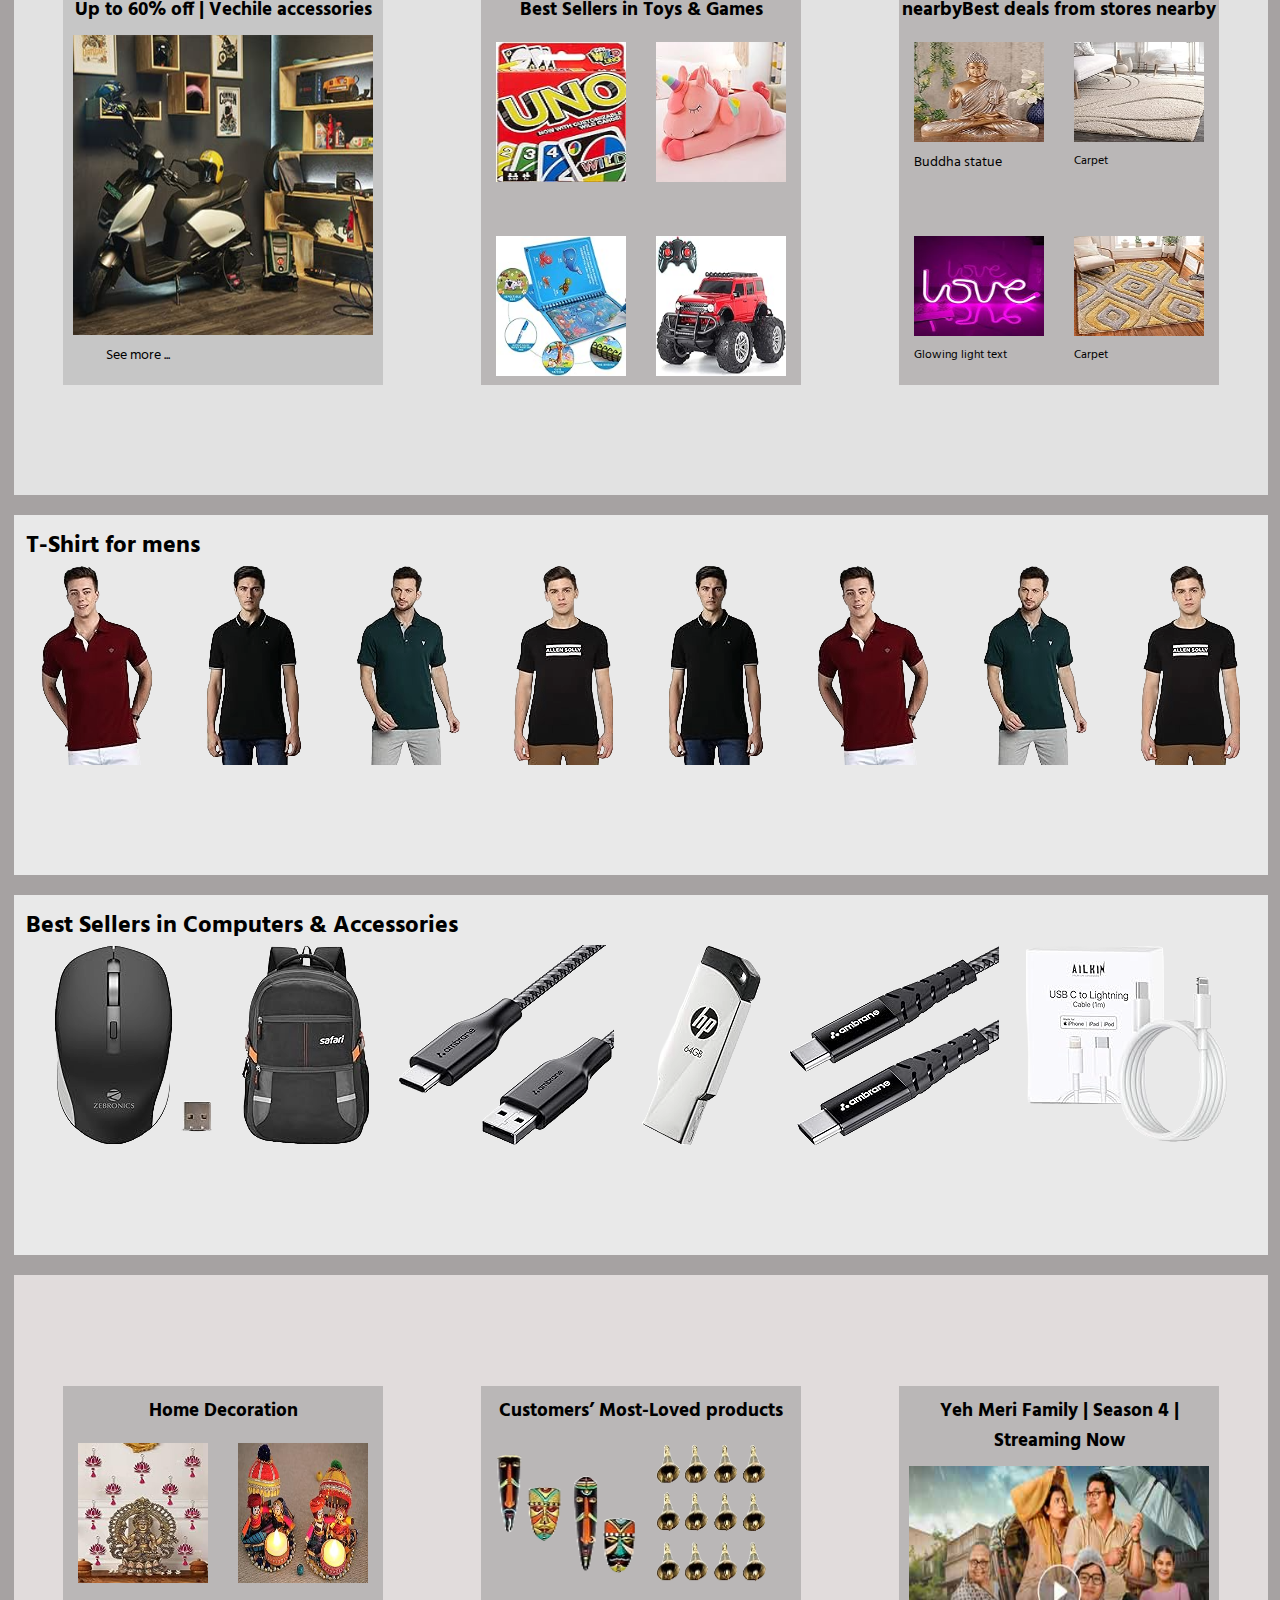
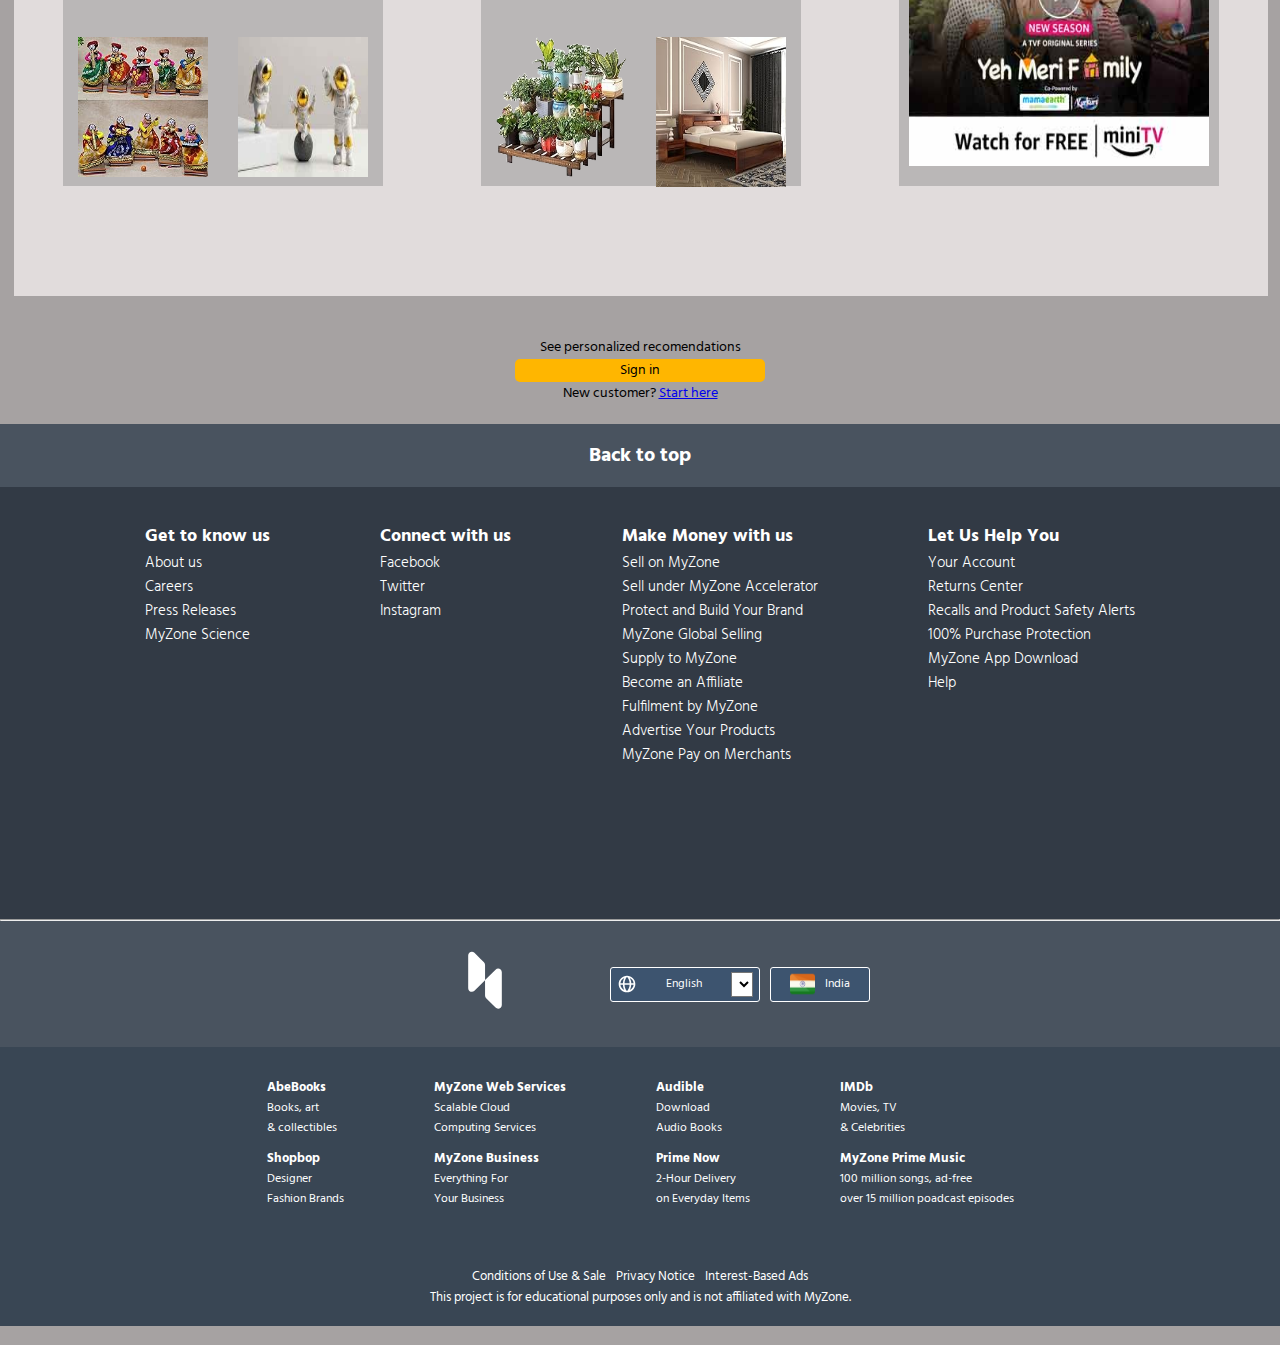
==== commit ea2edce2: "Update index.html" ====
--- a/index.html
+++ b/index.html
@@ -314,7 +314,7 @@
                 <h2>Sign in for your best experience</h2>
               </div>
               <div>
-                <a href="./signin.html" class="btn-signin">Sign in securely</button>
+                <button class="btn-signin">Sign in securely</button>
               </div>
             </div>
             <div class="mini-split-card">
--- a/style.css
+++ b/style.css
@@ -293,6 +293,7 @@
   border: none;
   width: 280px;
   border-radius: 25px;
+  cursor: pointer;
   padding: 6px;
   background-color: rgb(239, 239, 21);
 }
@@ -809,4 +810,4 @@
   .nav-middle button{
     width: 40px;
   }
-}+}
